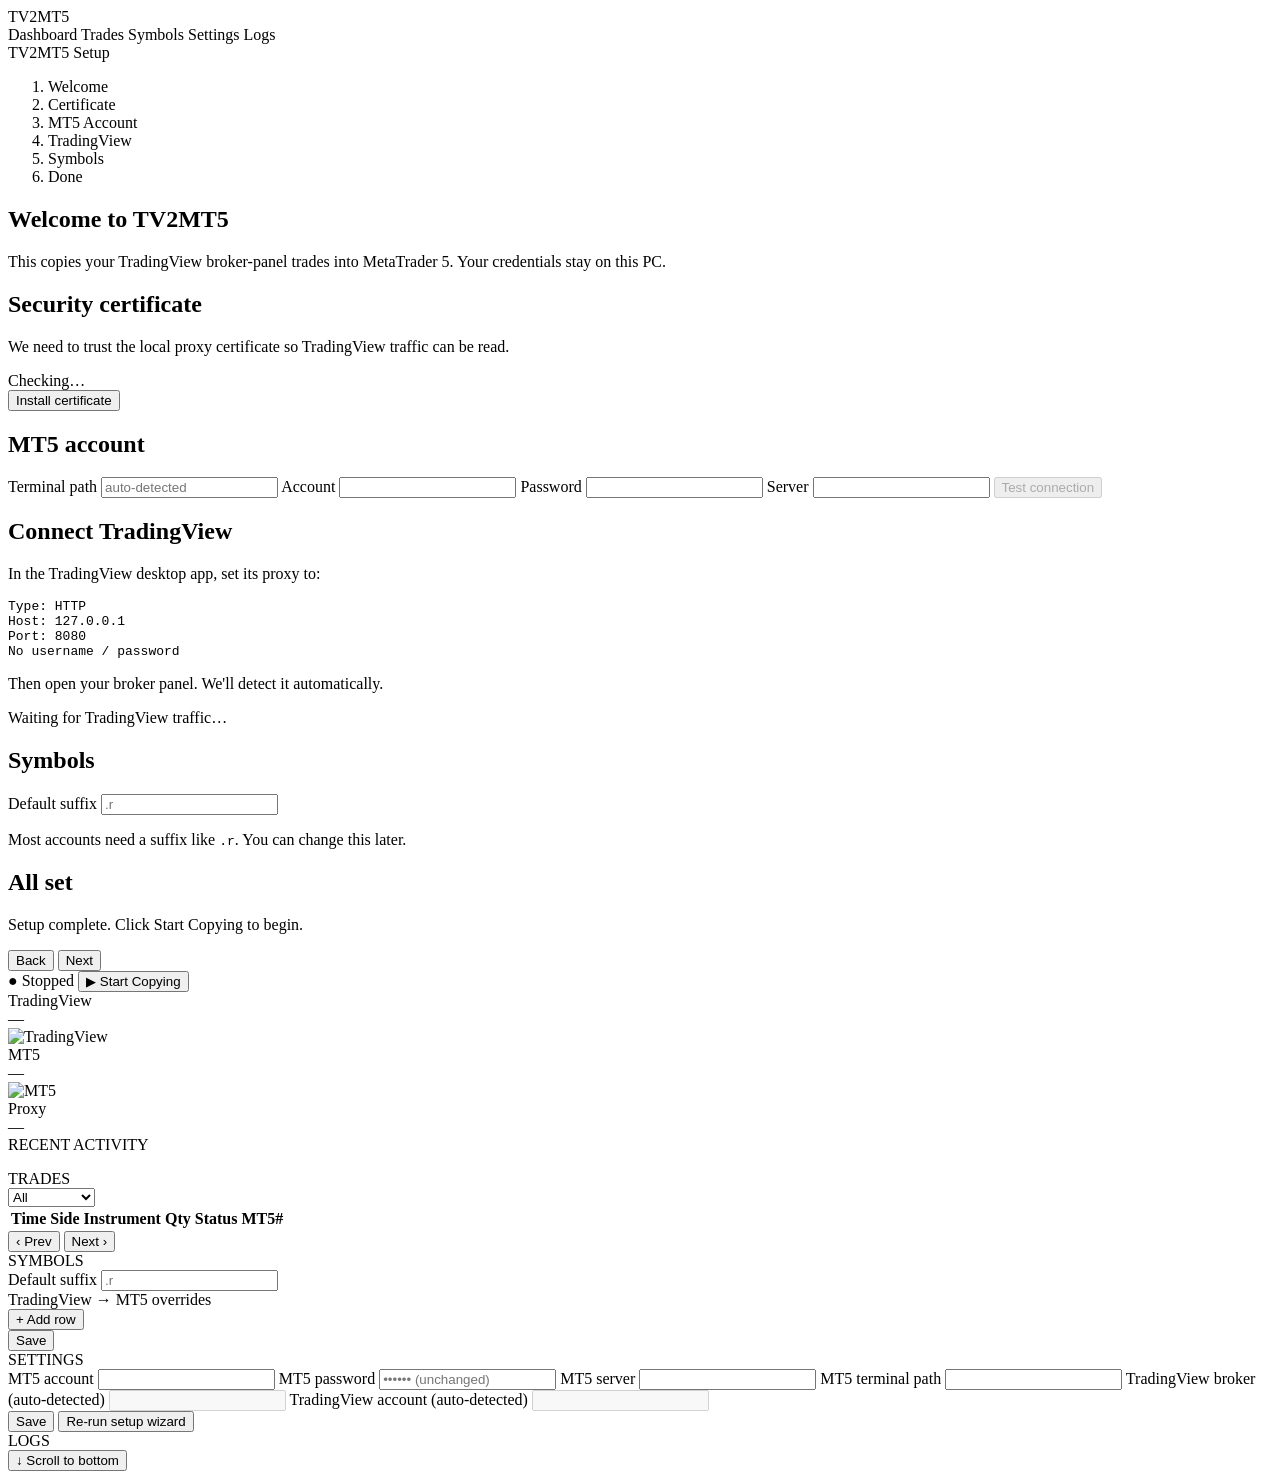
==== app/ui/index.html @ a61ee909 "fix(wizard): gate Test button on required fields; keep step-4 engine running on finish (no 8080 re-b" ====
<!DOCTYPE html>
<html lang="en">
<head>
  <meta charset="utf-8" />
  <meta name="viewport" content="width=device-width, initial-scale=1" />
  <title>TV2MT5 Desktop</title>
  <link rel="stylesheet" href="/static/styles.css" />
</head>
<body>
  <div class="app">
    <nav class="sidebar">
      <div class="brand">TV2MT5</div>
      <a class="nav-item active" data-view="dashboard">Dashboard</a>
      <a class="nav-item" data-view="trades">Trades</a>
      <a class="nav-item" data-view="symbols">Symbols</a>
      <a class="nav-item" data-view="settings">Settings</a>
      <a class="nav-item" data-view="logs">Logs</a>
    </nav>

    <main class="content">
      <section id="view-wizard" class="view hidden wizard">
        <div class="wiz-rail">
          <div class="brand">TV2MT5 Setup</div>
          <ol>
            <li data-step="1" class="wiz-step active">Welcome</li>
            <li data-step="2" class="wiz-step">Certificate</li>
            <li data-step="3" class="wiz-step">MT5 Account</li>
            <li data-step="4" class="wiz-step">TradingView</li>
            <li data-step="5" class="wiz-step">Symbols</li>
            <li data-step="6" class="wiz-step">Done</li>
          </ol>
        </div>
        <div class="wiz-panel">
          <div id="wiz-banner" class="banner hidden"></div>

          <div class="wiz-pane" data-pane="1">
            <h2>Welcome to TV2MT5</h2>
            <p>This copies your TradingView broker-panel trades into MetaTrader 5.
               Your credentials stay on this PC.</p>
          </div>

          <div class="wiz-pane hidden" data-pane="2">
            <h2>Security certificate</h2>
            <p>We need to trust the local proxy certificate so TradingView traffic can be read.</p>
            <div id="wiz-cert-status" class="lab">Checking…</div>
            <button id="wiz-cert-install" class="btn start">Install certificate</button>
          </div>

          <div class="wiz-pane hidden" data-pane="3">
            <h2>MT5 account</h2>
            <label class="field">Terminal path
              <input id="wiz-mt5-terminal" type="text" placeholder="auto-detected" />
            </label>
            <label class="field">Account <input id="wiz-mt5-account" type="number" /></label>
            <label class="field">Password <input id="wiz-mt5-password" type="password" /></label>
            <label class="field">Server <input id="wiz-mt5-server" type="text" /></label>
            <button id="wiz-mt5-test" class="btn start" disabled>Test connection</button>
            <div id="wiz-mt5-result" class="lab"></div>
          </div>

          <div class="wiz-pane hidden" data-pane="4">
            <h2>Connect TradingView</h2>
            <p>In the TradingView desktop app, set its proxy to:</p>
            <pre class="logbox">Type: HTTP
Host: 127.0.0.1
Port: 8080
No username / password</pre>
            <p>Then open your broker panel. We'll detect it automatically.</p>
            <div id="wiz-tv-status" class="lab">Waiting for TradingView traffic…</div>
          </div>

          <div class="wiz-pane hidden" data-pane="5">
            <h2>Symbols</h2>
            <label class="field">Default suffix
              <input id="wiz-suffix" type="text" placeholder=".r" />
            </label>
            <p class="lab">Most accounts need a suffix like <code>.r</code>. You can change this later.</p>
          </div>

          <div class="wiz-pane hidden" data-pane="6">
            <h2>All set</h2>
            <p>Setup complete. Click Start Copying to begin.</p>
          </div>

          <div class="wiz-nav">
            <button id="wiz-back" class="btn ghost">Back</button>
            <button id="wiz-next" class="btn start">Next</button>
          </div>
        </div>
      </section>

      <section id="view-dashboard" class="view">
        <div class="topbar">
          <span id="state-pill" class="pill stop">● Stopped</span>
          <button id="toggle-btn" class="btn start">▶ Start Copying</button>
        </div>
        <div id="banner" class="banner hidden"></div>
        <div class="cards">
          <div class="card">
            <div><div class="lab">TradingView</div><div id="tv-val" class="val">—</div></div>
            <img class="card-logo" src="/static/img/tradingview.svg" alt="TradingView" />
          </div>
          <div class="card">
            <div><div class="lab">MT5</div><div id="mt5-val" class="val">—</div></div>
            <img class="card-logo" src="/static/img/mt5.png" alt="MT5" />
          </div>
          <div class="card">
            <div><div class="lab">Proxy</div><div id="proxy-val" class="val">—</div></div>
          </div>
        </div>
        <div class="panel">
          <div class="lab">RECENT ACTIVITY</div>
          <ul id="recent" class="recent"></ul>
        </div>
      </section>

      <section id="view-trades" class="view hidden">
        <div class="topbar">
          <div class="lab">TRADES</div>
          <select id="trades-status">
            <option value="">All</option>
            <option value="completed">Completed</option>
            <option value="failed">Failed</option>
            <option value="pending">Pending</option>
          </select>
        </div>
        <table class="grid">
          <thead><tr><th>Time</th><th>Side</th><th>Instrument</th><th>Qty</th><th>Status</th><th>MT5#</th></tr></thead>
          <tbody id="trades-body"></tbody>
        </table>
        <div class="pager">
          <button id="trades-prev" class="btn ghost">‹ Prev</button>
          <span id="trades-range" class="lab"></span>
          <button id="trades-next" class="btn ghost">Next ›</button>
        </div>
      </section>

      <section id="view-symbols" class="view hidden">
        <div class="lab">SYMBOLS</div>
        <div id="symbols-banner" class="banner hidden"></div>
        <label class="field">Default suffix
          <input id="sym-suffix" type="text" placeholder=".r" />
        </label>
        <div class="lab">TradingView → MT5 overrides</div>
        <div id="sym-map"></div>
        <button id="sym-add" class="btn ghost">+ Add row</button>
        <div><button id="sym-save" class="btn start">Save</button></div>
      </section>

      <section id="view-settings" class="view hidden">
        <div class="lab">SETTINGS</div>
        <div id="settings-banner" class="banner hidden"></div>
        <label class="field">MT5 account
          <input id="set-account" type="number" />
        </label>
        <label class="field">MT5 password
          <input id="set-password" type="password" placeholder="•••••• (unchanged)" />
        </label>
        <label class="field">MT5 server
          <input id="set-server" type="text" />
        </label>
        <label class="field">MT5 terminal path
          <input id="set-terminal" type="text" />
        </label>
        <label class="field">TradingView broker (auto-detected)
          <input id="set-tv-broker" type="text" disabled />
        </label>
        <label class="field">TradingView account (auto-detected)
          <input id="set-tv-account" type="text" disabled />
        </label>
        <div>
          <button id="set-save" class="btn start">Save</button>
          <button id="set-rerun" class="btn ghost">Re-run setup wizard</button>
        </div>
      </section>

      <section id="view-logs" class="view hidden">
        <div class="topbar">
          <div class="lab">LOGS</div>
          <button id="logs-bottom" class="btn ghost">↓ Scroll to bottom</button>
        </div>
        <pre id="logbox" class="logbox"></pre>
      </section>
    </main>
  </div>
  <script src="/static/app.js"></script>
</body>
</html>
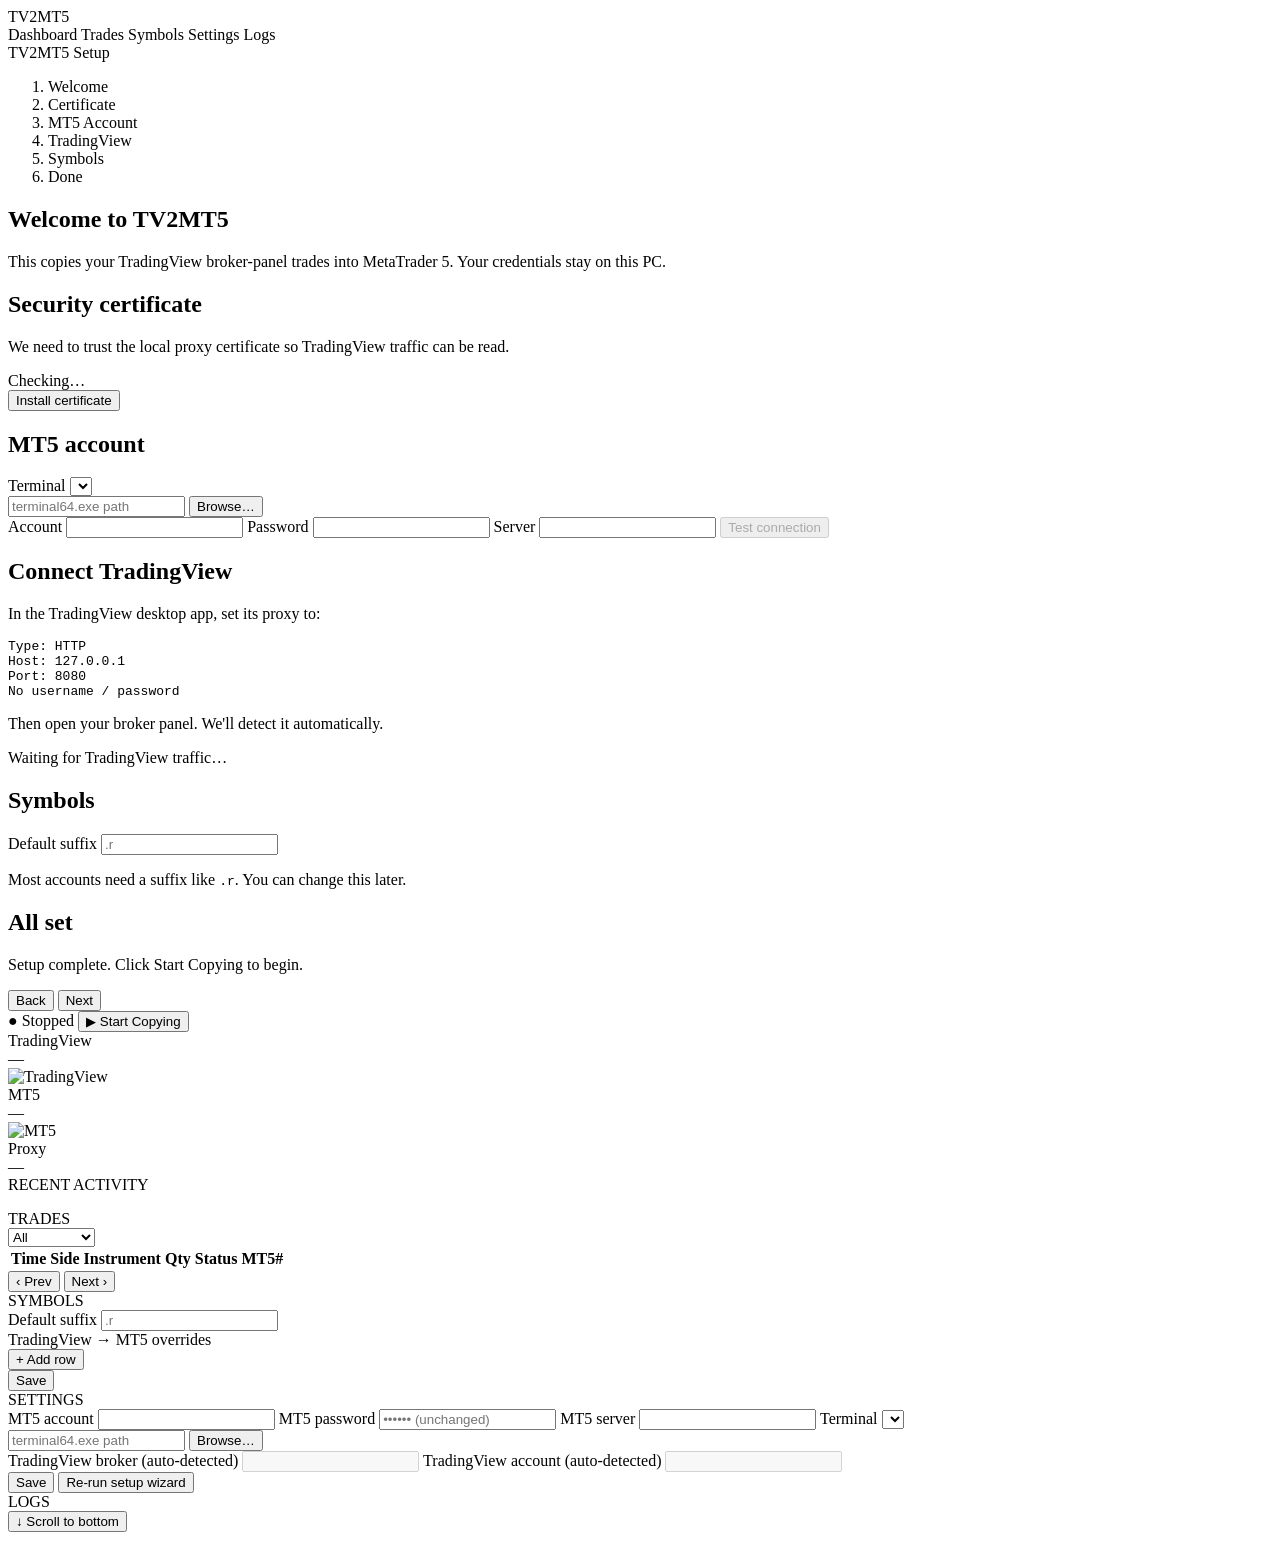
==== commit 57463bf3: "feat(mt5): terminal dropdown picker + Browse in wizard and Settings" ====
--- a/app/ui/index.html
+++ b/app/ui/index.html
@@ -48,9 +48,13 @@
 
           <div class="wiz-pane hidden" data-pane="3">
             <h2>MT5 account</h2>
-            <label class="field">Terminal path
-              <input id="wiz-mt5-terminal" type="text" placeholder="auto-detected" />
+            <label class="field">Terminal
+              <select id="wiz-mt5-terminal-select"></select>
             </label>
+            <div class="row">
+              <input id="wiz-mt5-terminal" type="text" placeholder="terminal64.exe path" />
+              <button id="wiz-mt5-terminal-browse" type="button" class="btn">Browse…</button>
+            </div>
             <label class="field">Account <input id="wiz-mt5-account" type="number" /></label>
             <label class="field">Password <input id="wiz-mt5-password" type="password" /></label>
             <label class="field">Server <input id="wiz-mt5-server" type="text" /></label>
@@ -159,9 +163,13 @@
         <label class="field">MT5 server
           <input id="set-server" type="text" />
         </label>
-        <label class="field">MT5 terminal path
-          <input id="set-terminal" type="text" />
+        <label class="field">Terminal
+          <select id="set-terminal-select"></select>
         </label>
+        <div class="row">
+          <input id="set-terminal" type="text" placeholder="terminal64.exe path" />
+          <button id="set-terminal-browse" type="button" class="btn">Browse…</button>
+        </div>
         <label class="field">TradingView broker (auto-detected)
           <input id="set-tv-broker" type="text" disabled />
         </label>
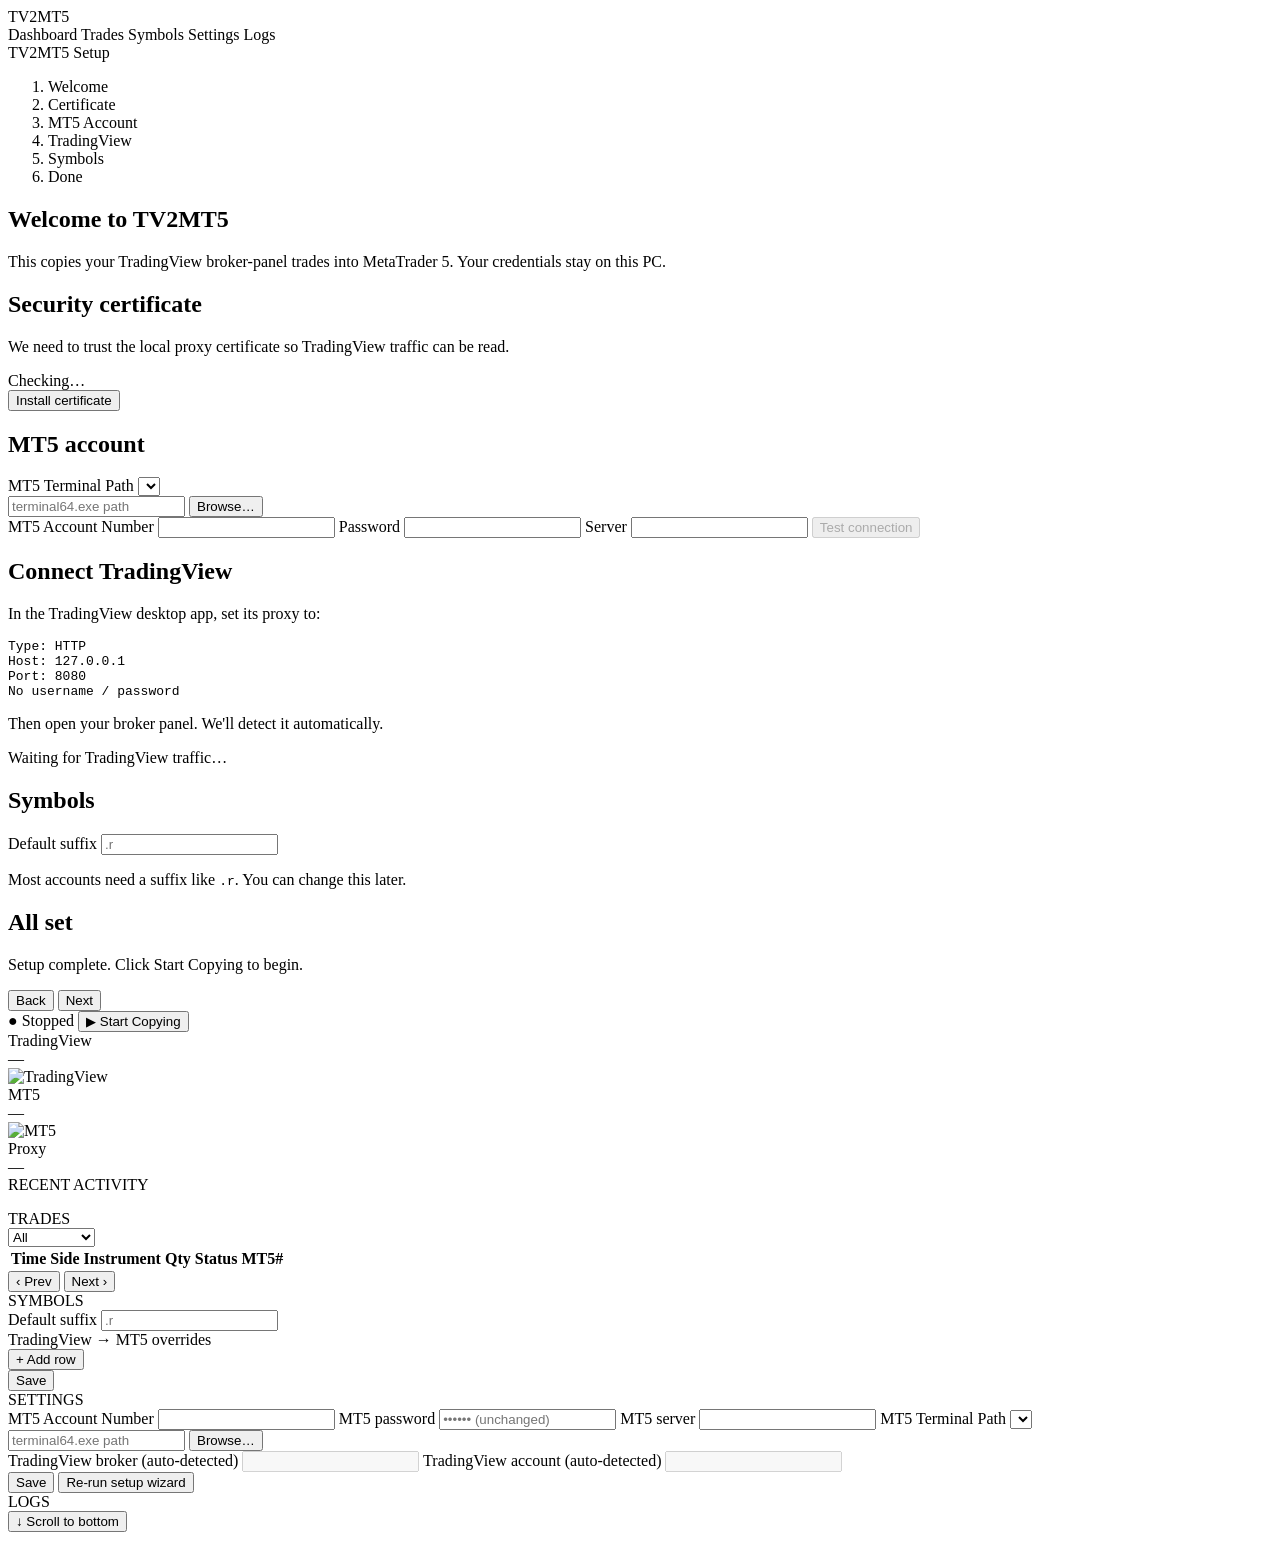
==== commit 46dc0575: "feat(ui): polish MT5 terminal/account fields and save feedback - Widen terminal dropdown padding so " ====
--- a/app/ui/index.html
+++ b/app/ui/index.html
@@ -48,14 +48,14 @@
 
           <div class="wiz-pane hidden" data-pane="3">
             <h2>MT5 account</h2>
-            <label class="field">Terminal
+            <label class="field">MT5 Terminal Path
               <select id="wiz-mt5-terminal-select"></select>
             </label>
             <div class="row">
               <input id="wiz-mt5-terminal" type="text" placeholder="terminal64.exe path" />
-              <button id="wiz-mt5-terminal-browse" type="button" class="btn">Browse…</button>
+              <button id="wiz-mt5-terminal-browse" type="button" class="btn ghost">Browse…</button>
             </div>
-            <label class="field">Account <input id="wiz-mt5-account" type="number" /></label>
+            <label class="field">MT5 Account Number <input id="wiz-mt5-account" type="text" inputmode="numeric" /></label>
             <label class="field">Password <input id="wiz-mt5-password" type="password" /></label>
             <label class="field">Server <input id="wiz-mt5-server" type="text" /></label>
             <button id="wiz-mt5-test" class="btn start" disabled>Test connection</button>
@@ -154,8 +154,8 @@
       <section id="view-settings" class="view hidden">
         <div class="lab">SETTINGS</div>
         <div id="settings-banner" class="banner hidden"></div>
-        <label class="field">MT5 account
-          <input id="set-account" type="number" />
+        <label class="field">MT5 Account Number
+          <input id="set-account" type="text" inputmode="numeric" />
         </label>
         <label class="field">MT5 password
           <input id="set-password" type="password" placeholder="•••••• (unchanged)" />
@@ -163,12 +163,12 @@
         <label class="field">MT5 server
           <input id="set-server" type="text" />
         </label>
-        <label class="field">Terminal
+        <label class="field">MT5 Terminal Path
           <select id="set-terminal-select"></select>
         </label>
         <div class="row">
           <input id="set-terminal" type="text" placeholder="terminal64.exe path" />
-          <button id="set-terminal-browse" type="button" class="btn">Browse…</button>
+          <button id="set-terminal-browse" type="button" class="btn ghost">Browse…</button>
         </div>
         <label class="field">TradingView broker (auto-detected)
           <input id="set-tv-broker" type="text" disabled />
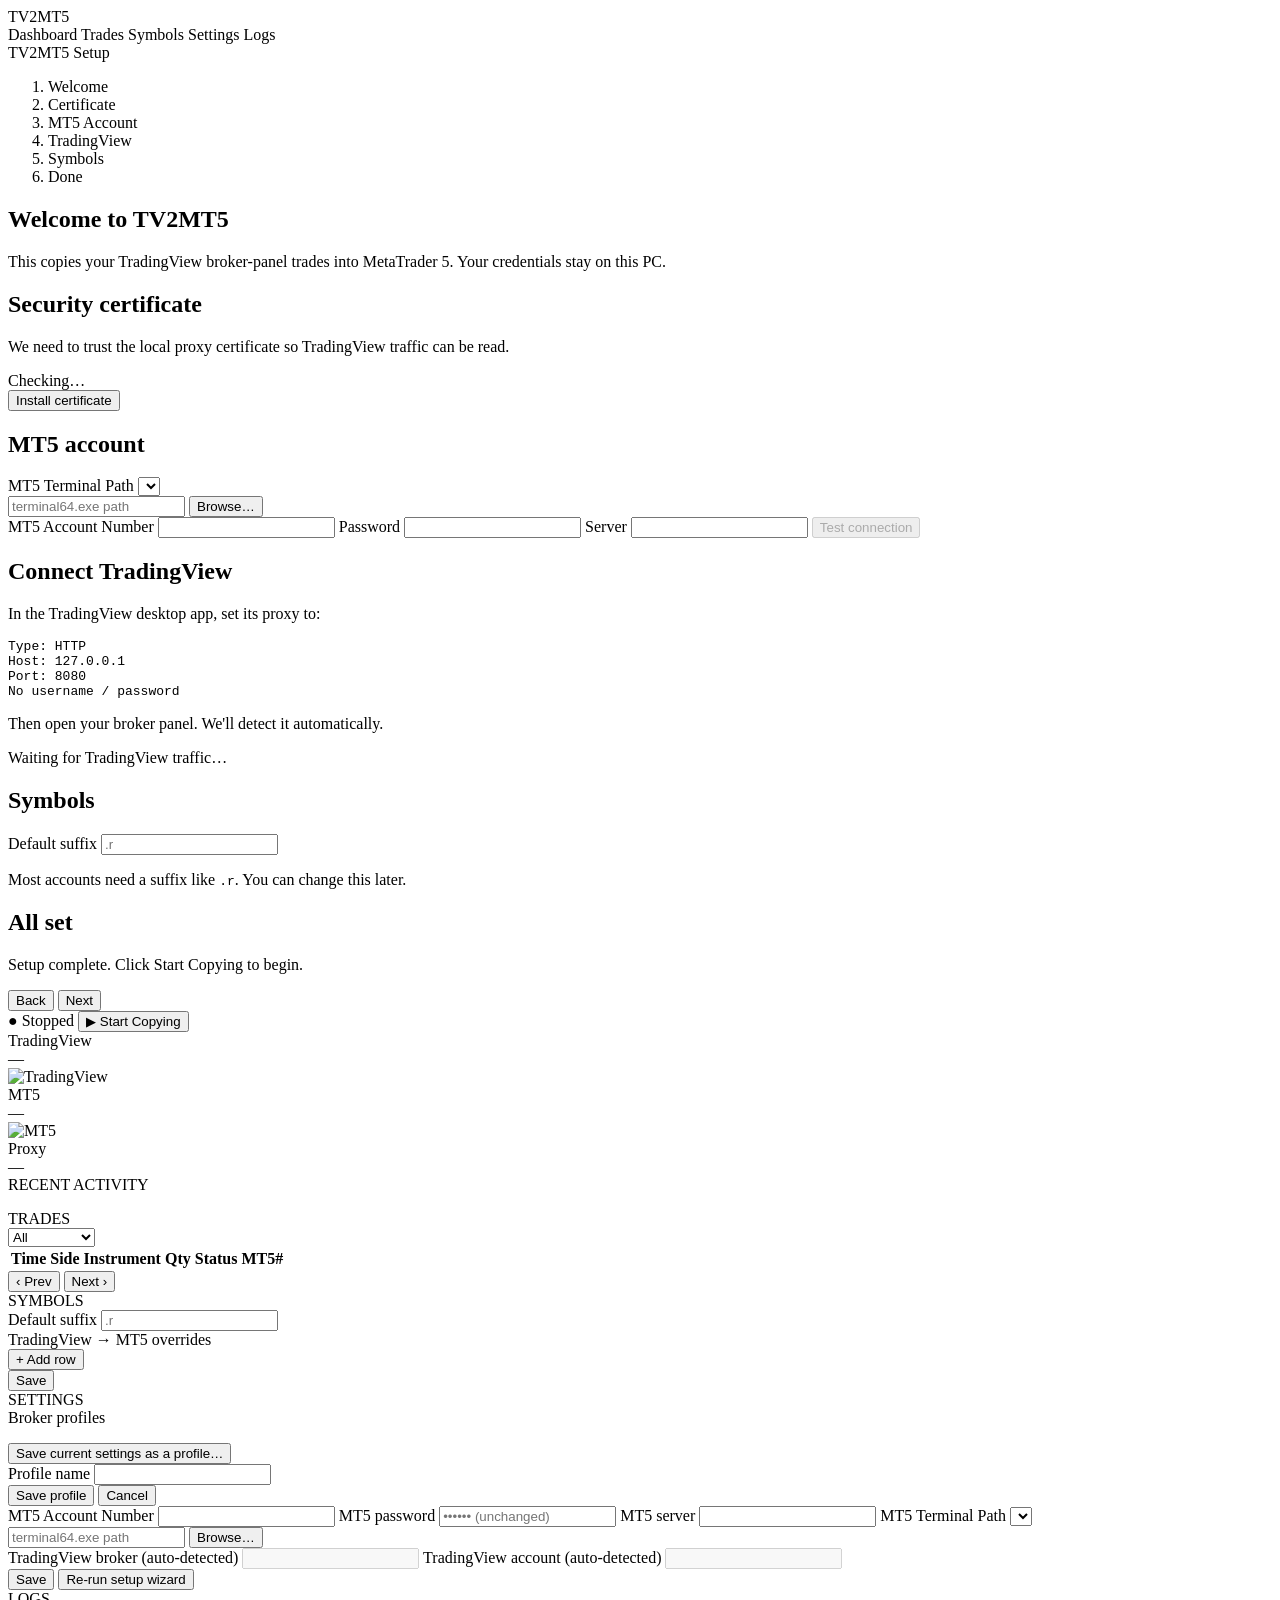
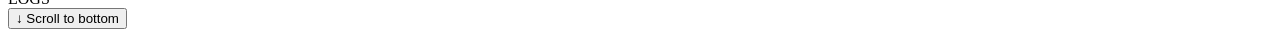
==== commit 2ab7d147: "feat(profiles): Broker profiles section in Settings (list/add/activate/delete)" ====
--- a/app/ui/index.html
+++ b/app/ui/index.html
@@ -154,6 +154,16 @@
       <section id="view-settings" class="view hidden">
         <div class="lab">SETTINGS</div>
         <div id="settings-banner" class="banner hidden"></div>
+          <div class="lab">Broker profiles</div>
+          <ul id="profiles-list" class="profiles"></ul>
+          <button id="profile-add" type="button" class="btn">Save current settings as a profile…</button>
+          <div id="profile-form" class="hidden">
+            <label class="field">Profile name <input id="profile-name" type="text" /></label>
+            <div id="profile-form-banner" class="lab"></div>
+            <button id="profile-save" type="button" class="btn start">Save profile</button>
+            <button id="profile-cancel" type="button" class="btn">Cancel</button>
+          </div>
+          <div id="profiles-banner" class="banner hidden"></div>
         <label class="field">MT5 Account Number
           <input id="set-account" type="text" inputmode="numeric" />
         </label>
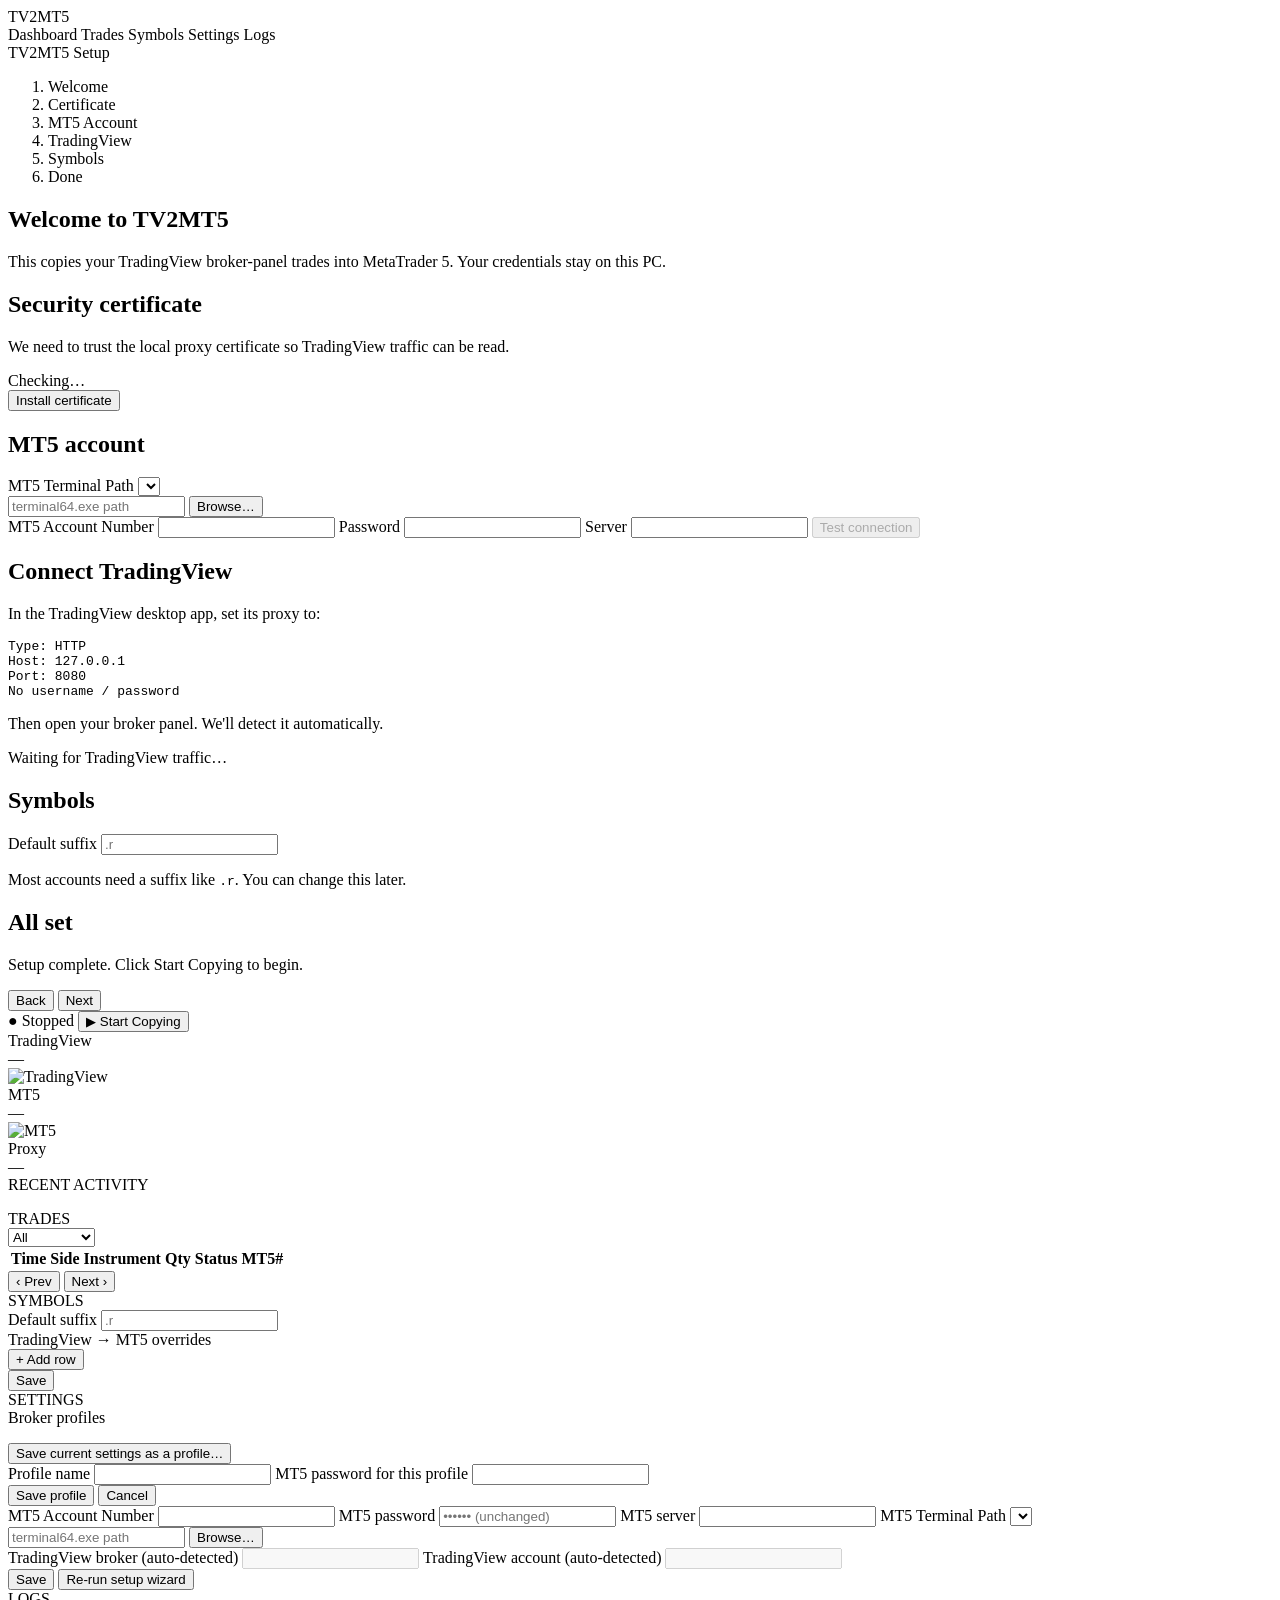
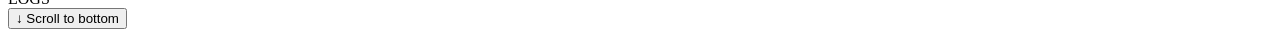
==== commit 50c1b28f: "fix(profiles): preserve symbol map on activate; per-profile password field; cover update/delete-acti" ====
--- a/app/ui/index.html
+++ b/app/ui/index.html
@@ -159,7 +159,8 @@
           <button id="profile-add" type="button" class="btn">Save current settings as a profile…</button>
           <div id="profile-form" class="hidden">
             <label class="field">Profile name <input id="profile-name" type="text" /></label>
-            <div id="profile-form-banner" class="lab"></div>
+            <label class="field">MT5 password for this profile <input id="profile-password" type="password" /></label>
+            <div id="profile-form-banner" class="banner hidden"></div>
             <button id="profile-save" type="button" class="btn start">Save profile</button>
             <button id="profile-cancel" type="button" class="btn">Cancel</button>
           </div>
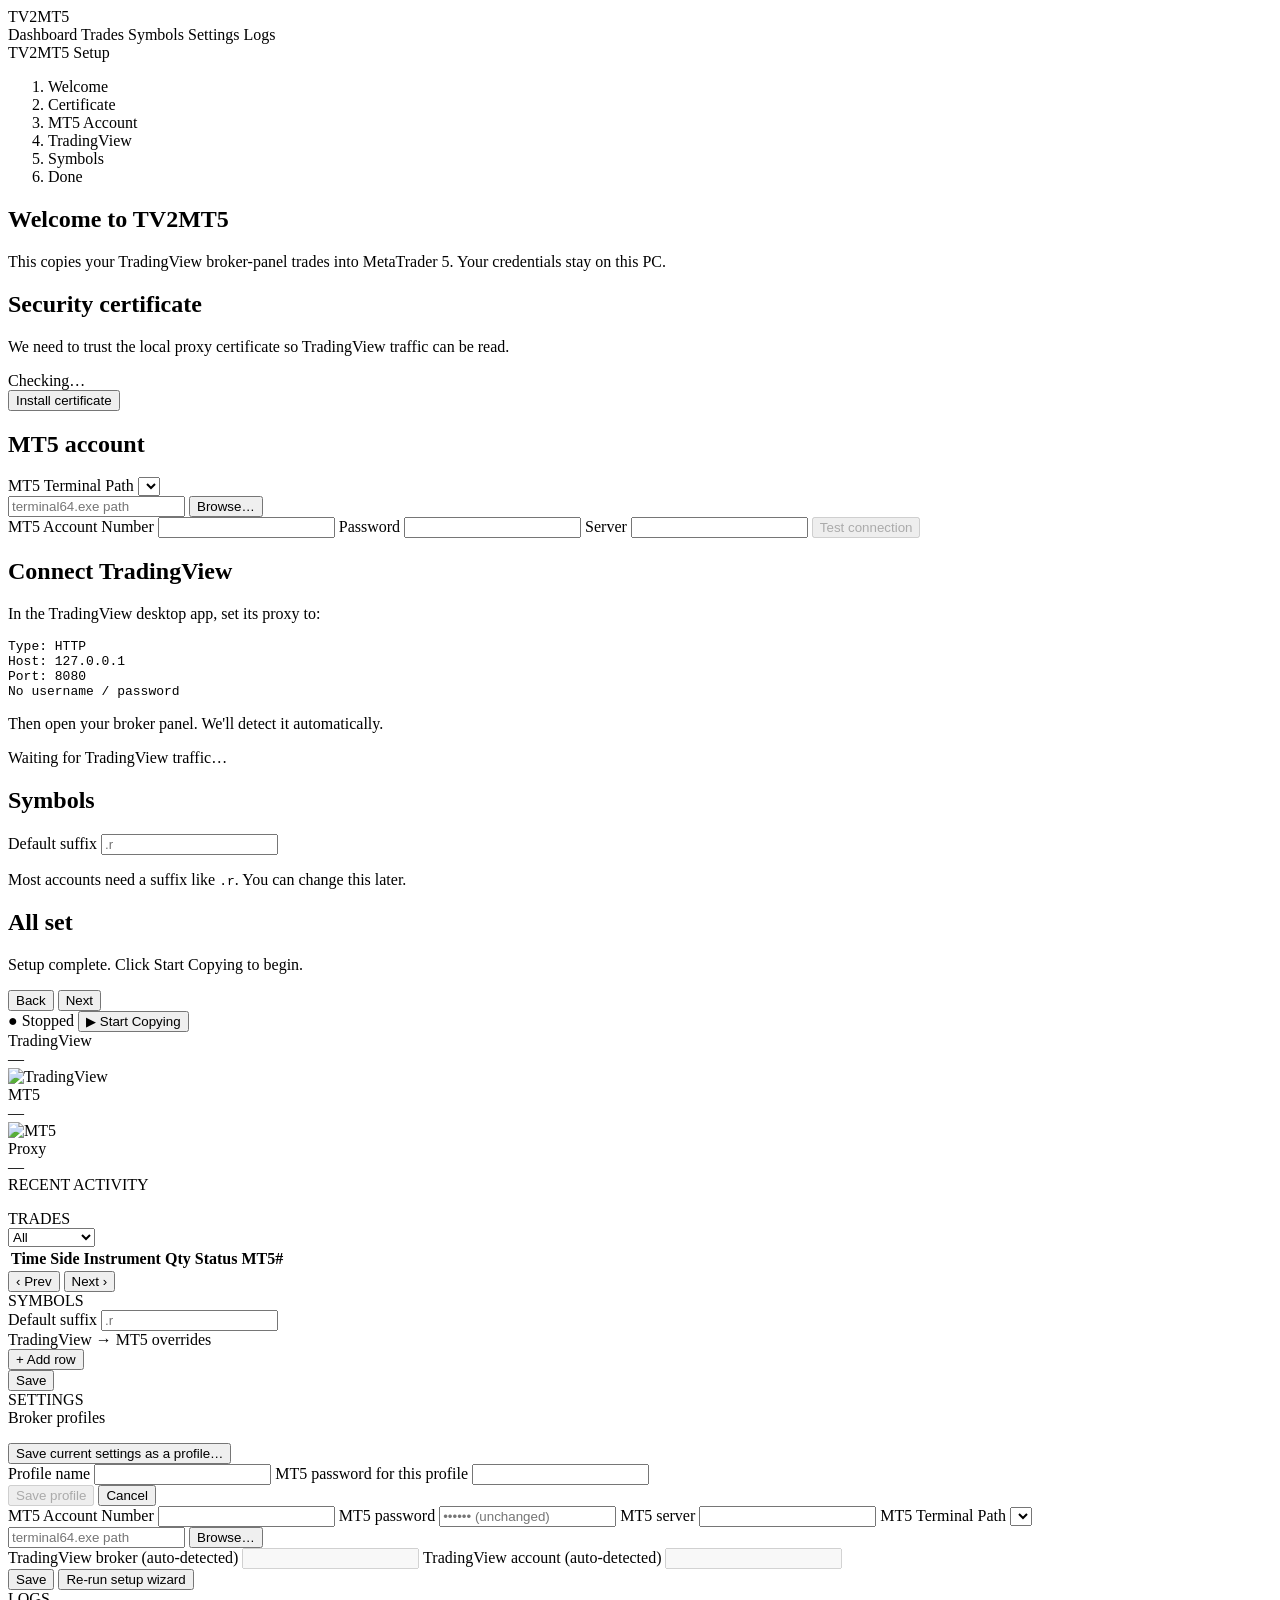
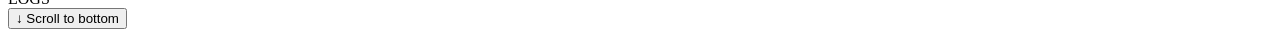
==== commit 1f279910: "feat(profiles): unique name+broker validation, required fields, flipped Active/Activate styling + sp" ====
--- a/app/ui/index.html
+++ b/app/ui/index.html
@@ -156,13 +156,13 @@
         <div id="settings-banner" class="banner hidden"></div>
           <div class="lab">Broker profiles</div>
           <ul id="profiles-list" class="profiles"></ul>
-          <button id="profile-add" type="button" class="btn">Save current settings as a profile…</button>
+          <button id="profile-add" type="button" class="btn ghost">Save current settings as a profile…</button>
           <div id="profile-form" class="hidden">
             <label class="field">Profile name <input id="profile-name" type="text" /></label>
             <label class="field">MT5 password for this profile <input id="profile-password" type="password" /></label>
             <div id="profile-form-banner" class="banner hidden"></div>
-            <button id="profile-save" type="button" class="btn start">Save profile</button>
-            <button id="profile-cancel" type="button" class="btn">Cancel</button>
+            <button id="profile-save" type="button" class="btn start" disabled>Save profile</button>
+            <button id="profile-cancel" type="button" class="btn ghost">Cancel</button>
           </div>
           <div id="profiles-banner" class="banner hidden"></div>
         <label class="field">MT5 Account Number
